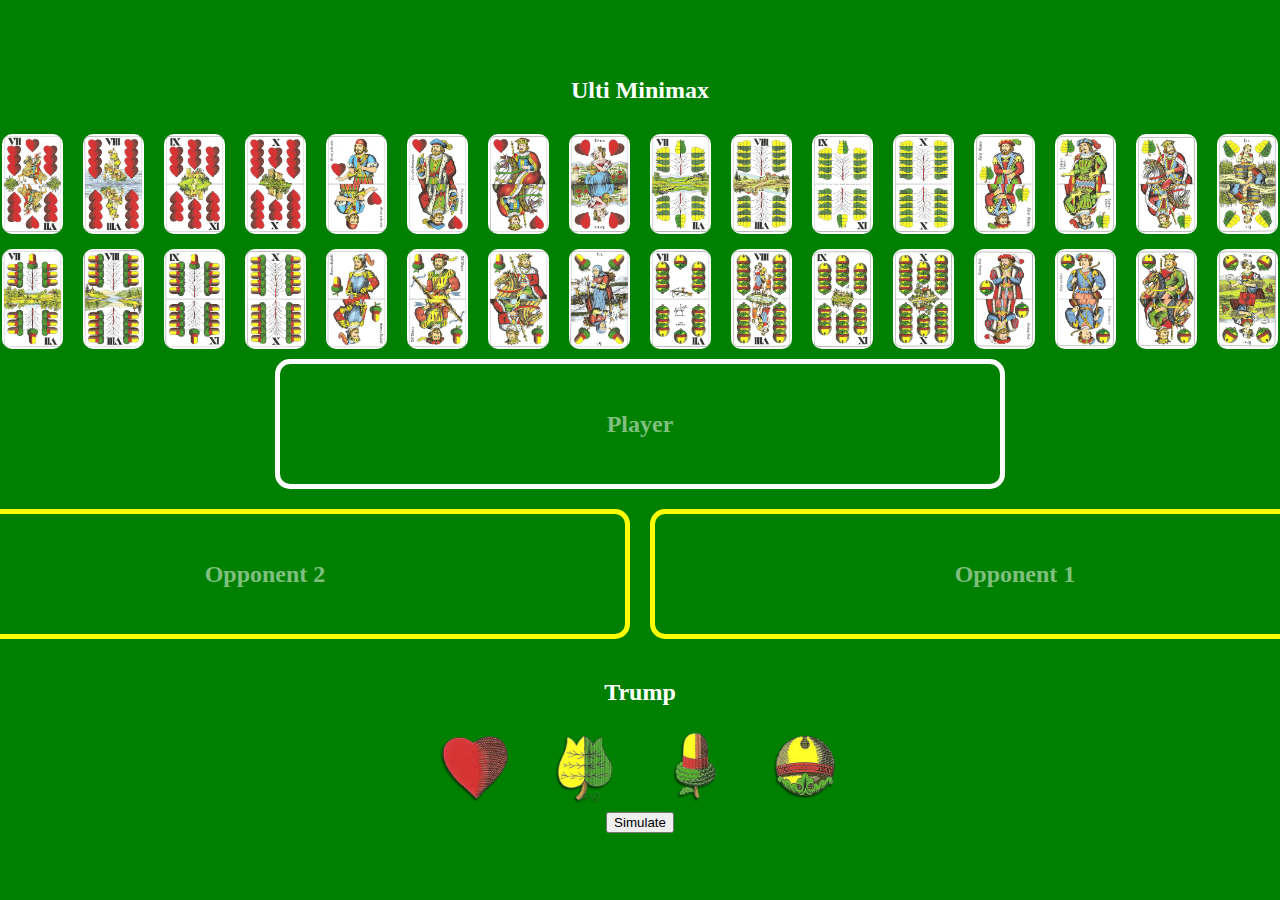
==== webapp/index.html @ 6cd1dfb7 "Background text in hand" ====
<!DOCTYPE html>
<html lang="en">
<head>
    <meta charset="UTF-8">
    <meta name="viewport" content="width=device-width, initial-scale=1.0">
    <title>Ulti Minimax</title>
    <link rel="stylesheet" href="styles.css">
	<script src="ulti_minimax.js" defer></script>
    <script src="index.js" defer></script>
</head>
<body>
	<h1 class="title-text">Ulti Minimax</h2>
	<div class="deck"></div>
    <div class="hand" id="player">
		<div class="background-text">Player</div>
	</div>
	<div class="opponents">
		<!-- Player and opponents are in left hand order -->
		<div class="hand" id="opponent_1">
			<div class="background-text">Opponent 2</div>
		</div>
		<div class="hand" id="opponent_0">
			<div class="background-text">Opponent 1</div>
		</div>
	</div>
    <h2 class="title-text">Trump</h2>
    <div class="trump-container">
        <img src="assets/images/piros.png" alt="Piros" class="trump">
        <img src="assets/images/zold.png" alt="Zold" class="trump">
        <img src="assets/images/makk.png" alt="Makk" class="trump">
        <img src="assets/images/tok.png" alt="Tok" class="trump">
    </div>
	<button id="simulate-button">Simulate</button>
	
	<div class="toast" id="toast">This is a toast message!</div>
</body>
</html>
---- webapp/styles.css ----
body {
    margin: 0;
    display: flex;
    flex-direction: column;
    align-items: center;
    justify-content: center;
    min-height: 100vh;
    background-color: green;
}

.deck {
    display: flex;
    flex-direction: column; /* Arrange items vertically */
    gap: 5px; /* Space between items */
    margin-top: 10px;
}

.card_suit {
    display: flex;
    gap: 20px;
    margin-top: 10px;
}

.card_placeholder {
    width: 61px;
    height: 100px;
}

.card {
    width: 61px;
    height: 100px;
    background-color: lightblue;
    display: flex;
    align-items: center;
    justify-content: center;
    border-radius: 10px;
    transition: transform 0.3s;
    /*cursor: pointer;*/
}

.card:hover {
    transform: scale(1.2);
}

.hand {
	position: relative; /* New positioning context for the background text */
    width: 730px;
    height: 130px;
    margin: 10px 0;
	padding: 10px; /* Add padding to loosen border */
    border: 5px solid yellow;
    border-radius: 15px;
    background-color: transparent;
    /*transition: border-color 0.3s;*/
	display: flex;
    gap: 10px;
	box-sizing: border-box; /* Ensure padding doesn't affect width */
}

.hand:hover {
    border-color: #ffff99; /* Light yellow (between yellow and white) */
}

.hand.active {
    border-color: white;
}

.background-text {
    position: absolute;
    top: 50%; /* Center vertically */
    left: 50%; /* Center horizontally */
    transform: translate(-50%, -50%); /* Adjust for perfect centering */
    z-index: 0; /* Stays in the background */
    font-size: 24px;
    color: rgba(255, 255, 255, 0.5); /* White 50% transparent */
	font-weight: bold;
    pointer-events: none; /* Prevent the text from interfering with interactions */
    white-space: nowrap;
}

.opponents {
    display: flex;
    gap: 20px; /* Space between opponent_0 and opponent_1 */
    margin-bottom: 20px; /* Add some space below the opponents container */
}

.title-text {
    margin: 10px 0 10px;
    font-size: 24px;
    color: white;
    text-align: center;
}

.trump-container {
    display: flex;
    gap: 20px;
    margin-top: 10px;
}

.trump {
    width: 80px;
    height: 76px;
    border: 5px solid transparent;
    border-radius: 10px;
    transition: transform 0.3s, border-color 0.3s;
}

.trump:hover {
    transform: scale(1.2);
}

.trump.active {
    border-color: white;
}

.toast {
	visibility: hidden; 
	position: fixed; 
	bottom: 200px; 
	left: 50%; 
	transform: translateX(-50%); 
	background-color: rgba(0, 0, 0, 0.7); 
	color: white; 
	padding: 10px 20px; 
	border-radius: 15px; 
	font-size: 32px;"
}
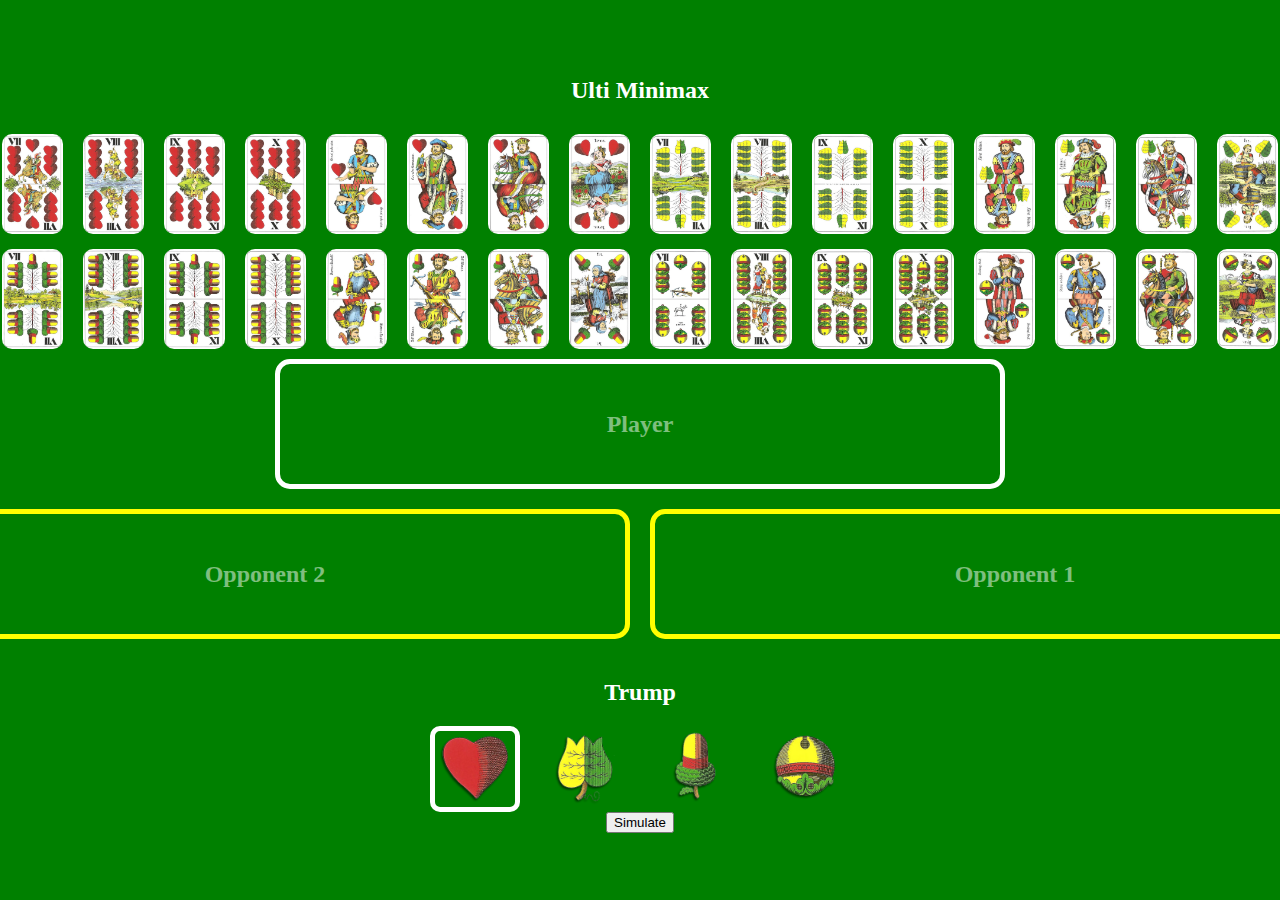
==== commit 02225f0f: "Trump is handed to simulation page" ====
--- a/webapp/index.html
+++ b/webapp/index.html
@@ -25,10 +25,10 @@
 	</div>
     <h2 class="title-text">Trump</h2>
     <div class="trump-container">
-        <img src="assets/images/piros.png" alt="Piros" class="trump">
-        <img src="assets/images/zold.png" alt="Zold" class="trump">
-        <img src="assets/images/makk.png" alt="Makk" class="trump">
-        <img src="assets/images/tok.png" alt="Tok" class="trump">
+        <img src="assets/images/piros.png" alt="Piros" class="trump" id="trump_0" data-index="0">
+        <img src="assets/images/zold.png" alt="Zold" class="trump" id="trump_1" data-index="1">
+        <img src="assets/images/makk.png" alt="Makk" class="trump" id="trump_2" data-index="2">
+        <img src="assets/images/tok.png" alt="Tok" class="trump" id="trump_3" data-index="3">
     </div>
 	<button id="simulate-button">Simulate</button>
 	
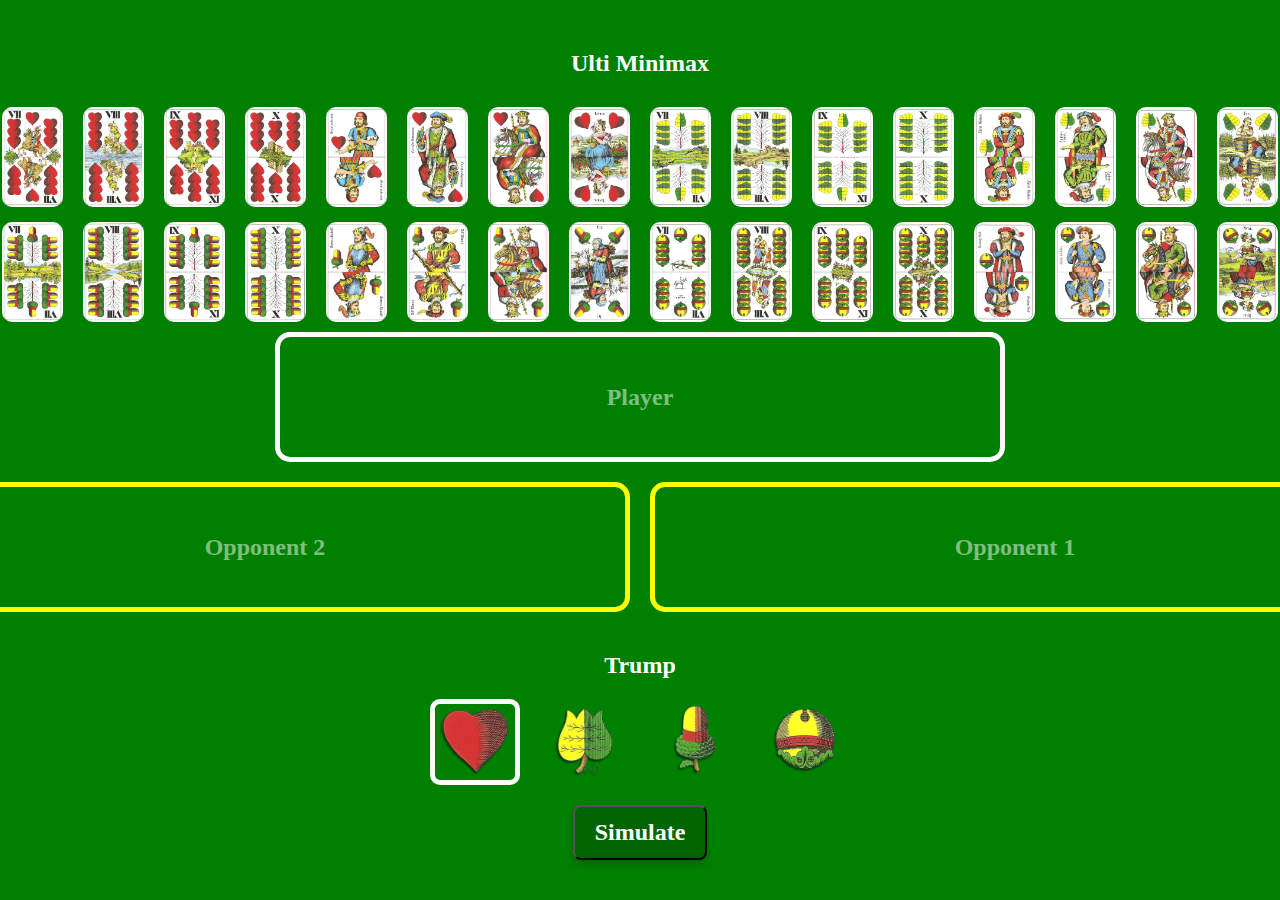
==== commit 6def123a: "Show buttons added" ====
--- a/webapp/index.html
+++ b/webapp/index.html
@@ -16,21 +16,21 @@
 	</div>
 	<div class="opponents">
 		<!-- Player and opponents are in left hand order -->
-		<div class="hand" id="opponent_1">
+		<div class="hand" id="opponent-1">
 			<div class="background-text">Opponent 2</div>
 		</div>
-		<div class="hand" id="opponent_0">
+		<div class="hand" id="opponent-0">
 			<div class="background-text">Opponent 1</div>
 		</div>
 	</div>
     <h2 class="title-text">Trump</h2>
     <div class="trump-container">
-        <img src="assets/images/piros.png" alt="Piros" class="trump" id="trump_0" data-index="0">
-        <img src="assets/images/zold.png" alt="Zold" class="trump" id="trump_1" data-index="1">
-        <img src="assets/images/makk.png" alt="Makk" class="trump" id="trump_2" data-index="2">
-        <img src="assets/images/tok.png" alt="Tok" class="trump" id="trump_3" data-index="3">
+        <img src="assets/images/piros.png" alt="Piros" class="trump" id="trump-0" data-index="0">
+        <img src="assets/images/zold.png" alt="Zold" class="trump" id="trump-1" data-index="1">
+        <img src="assets/images/makk.png" alt="Makk" class="trump" id="trump-2" data-index="2">
+        <img src="assets/images/tok.png" alt="Tok" class="trump" id="trump-3" data-index="3">
     </div>
-	<button id="simulate-button">Simulate</button>
+	<button class="green-button" id="simulate-button">Simulate</button>
 	
 	<div class="toast" id="toast">This is a toast message!</div>
 </body>
--- a/webapp/styles.css
+++ b/webapp/styles.css
@@ -15,13 +15,13 @@
     margin-top: 10px;
 }
 
-.card_suit {
+.card-suit {
     display: flex;
     gap: 20px;
     margin-top: 10px;
 }
 
-.card_placeholder {
+.card-placeholder {
     width: 61px;
     height: 100px;
 }
@@ -80,7 +80,7 @@
 
 .opponents {
     display: flex;
-    gap: 20px; /* Space between opponent_0 and opponent_1 */
+    gap: 20px; /* Space between opponent-0 and opponent-1 */
     margin-bottom: 20px; /* Add some space below the opponents container */
 }
 
@@ -89,6 +89,80 @@
     font-size: 24px;
     color: white;
     text-align: center;
+}
+
+.simulation-results {
+    display: flex;
+    align-items: center; /* Ensures items are vertically aligned */
+    justify-content: flex-start; /* Aligns items to the left */
+    gap: 10px; /* Space between the game-name and status */
+    width: 95%;
+    margin-bottom: 10px; /* Add spacing between game types */
+}
+
+.game-type {
+    display: flex;
+    align-items: center; /* Ensures items are vertically aligned */
+    justify-content: flex-start; /* Aligns items to the left */
+	height: 30px;
+    gap: 10px; /* Space between the game-name and status */
+    width: 95%;
+    margin-bottom: 10px; /* Add spacing between game types */
+}
+
+.game-name {
+    margin: 10px 0 10px;
+    min-width: 250px;
+    font-size: 24px;
+    color: white;
+    text-align: left;
+    margin: 0; /* Reset any margins to avoid spacing issues */
+}
+
+.status {
+	margin: 10px 0 10px;
+	min-width: 30px;
+    font-size: 24px;
+    color: white;
+    text-align: left;
+    flex: 1; /* Takes up remaining space, pushing the status to the right */
+    margin: 0; /* Reset any margins to avoid spacing issues */
+}
+
+.game-progression {
+    position: relative;
+    display: flex;
+    width: 1500px;
+    height: 500px;
+    top: 10px;
+    left: 10px;
+	background-color: white;
+}
+
+#card-00 {
+	position: absolute;
+	left: 100px;
+	top: 100px;
+}
+
+.loading {
+	border: 3px solid #ccc;
+    border-top: 3px solid orange;
+    border-radius: 50%;
+    width: 16px;
+    height: 16px;
+	flex-shrink: 0;
+    aspect-ratio: 1 / 1; /* Ensures the element stays square */
+    animation: spin 1s linear infinite;
+}
+
+@keyframes spin {
+	from {
+		transform: rotate(0deg);
+	}
+    to {
+		transform: rotate(360deg);
+    }
 }
 
 .trump-container {
@@ -111,6 +185,38 @@
 
 .trump.active {
     border-color: white;
+}
+
+.green-button {
+    margin-top: 20px;
+    /*background: linear-gradient(135deg, #6a11cb, #2575fc); /* Gradient */
+    background: #006400;
+    color: white;
+    font-size: 24px;
+    font-family: "Times New Roman";
+    font-weight: bold;
+    padding: 12px 20px;
+    border-radius: 8px; /* Rounded corners */
+    cursor: pointer; /* Pointer cursor on hover */
+    box-shadow: 0 4px 8px rgba(0, 0, 0, 0.2);
+    transition: all 0.3s ease; /* Smooth transition */
+}
+
+.green-button:hover {
+    transform: translateY(-6px); /* Hover lift effect */
+    box-shadow: 0 6px 12px rgba(0, 0, 0, 0.3); /* Enhanced shadow */  
+}
+
+.green-button:active {
+    transform: translateY(0); /* Reset on click */
+    box-shadow: 0 3px 6px rgba(0, 0, 0, 0.2); /* Subtle shadow */
+}
+
+:is(.green-button).smaller {
+    margin-top: 0px;
+    font-size: 14px;
+    padding: 6px 10px;
+    border-radius: 6px;
 }
 
 .toast {
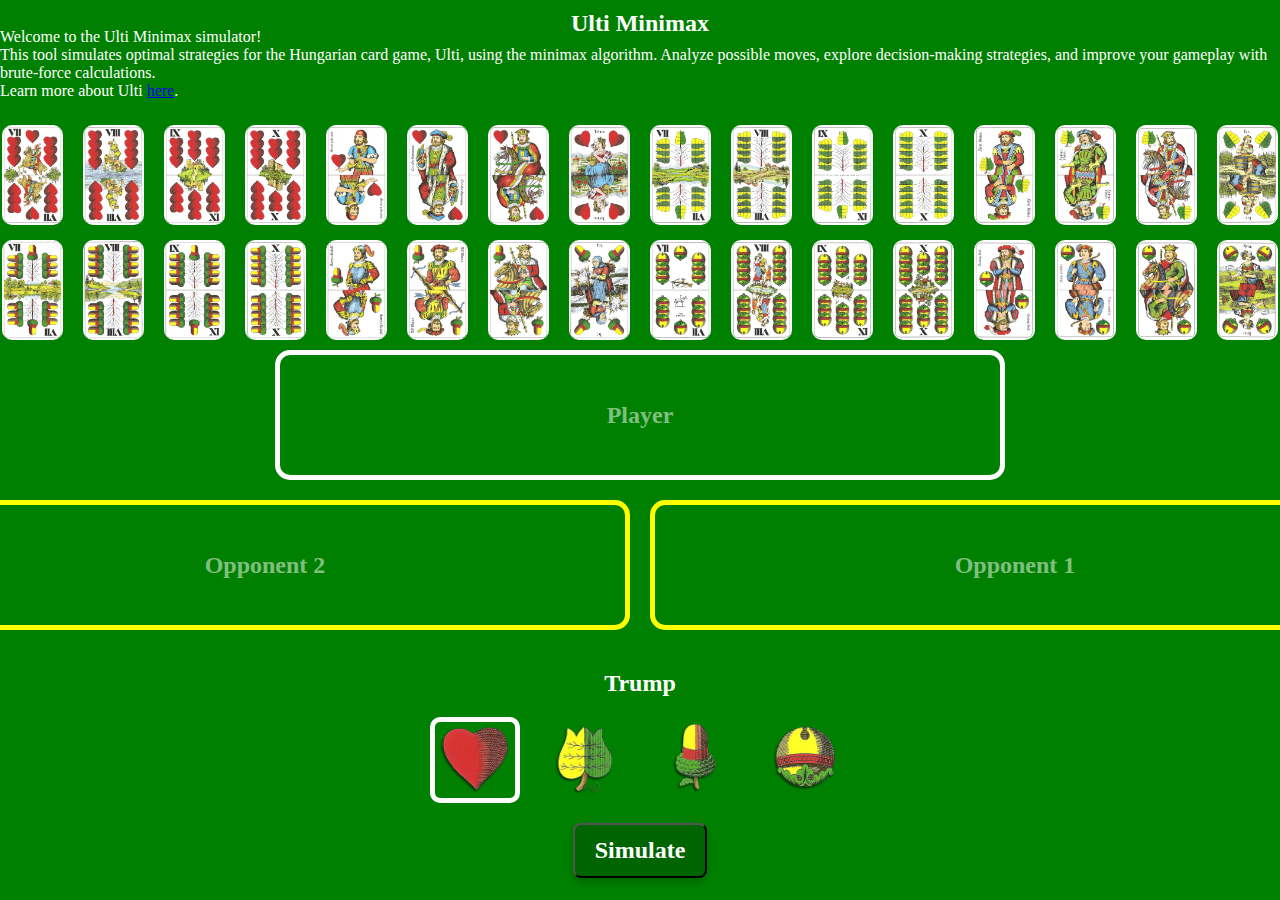
==== commit 04799c80: "Add description text" ====
--- a/webapp/index.html
+++ b/webapp/index.html
@@ -9,7 +9,13 @@
     <script src="index.js" defer></script>
 </head>
 <body>
-	<h1 class="title-text">Ulti Minimax</h2>
+	<h1 class="title-text">Ulti Minimax</h1>
+	<p class="subtitle-text">
+		Welcome to the Ulti Minimax simulator!<br>
+		This tool simulates optimal strategies for the Hungarian card game, Ulti, using the minimax algorithm. 
+		Analyze possible moves, explore decision-making strategies, and improve your gameplay with brute-force calculations.<br>
+		Learn more about Ulti <a href="https://en.wikipedia.org/wiki/Ulti_(card_game)" target="_blank">here</a>.
+	</p>
 	<div class="deck"></div>
     <div class="hand" id="player">
 		<div class="background-text">Player</div>
@@ -23,7 +29,7 @@
 			<div class="background-text">Opponent 1</div>
 		</div>
 	</div>
-    <h2 class="title-text">Trump</h2>
+    <h2 class="trump-text">Trump</h2>
     <div class="trump-container">
         <img src="assets/images/piros.png" alt="Piros" class="trump" id="trump-0" data-index="0">
         <img src="assets/images/zold.png" alt="Zold" class="trump" id="trump-1" data-index="1">
--- a/webapp/styles.css
+++ b/webapp/styles.css
@@ -89,6 +89,24 @@
     font-size: 24px;
     color: white;
     text-align: center;
+    position: absolute;
+    top: 0;
+    left: 50%;
+    transform: translateX(-50%);
+    width: 100%;
+}
+
+.subtitle-text {
+	margin: 5px 0 5px;
+    text-align: left;
+    color: white;
+}
+
+.trump-text {
+    margin: 10px 0 10px;
+    font-size: 24px;
+    color: white;
+    text-align: center;
 }
 
 .simulation-results {
@@ -129,20 +147,14 @@
     margin: 0; /* Reset any margins to avoid spacing issues */
 }
 
-.game-progression {
+#game-progression {
     position: relative;
     display: flex;
     width: 1500px;
     height: 500px;
     top: 10px;
     left: 10px;
-	background-color: white;
-}
-
-#card-00 {
-	position: absolute;
-	left: 100px;
-	top: 100px;
+	background-color: green;
 }
 
 .loading {
@@ -214,8 +226,8 @@
 
 :is(.green-button).smaller {
     margin-top: 0px;
-    font-size: 14px;
-    padding: 6px 10px;
+    font-size: 16px;
+    padding: 4px 8px;
     border-radius: 6px;
 }
 
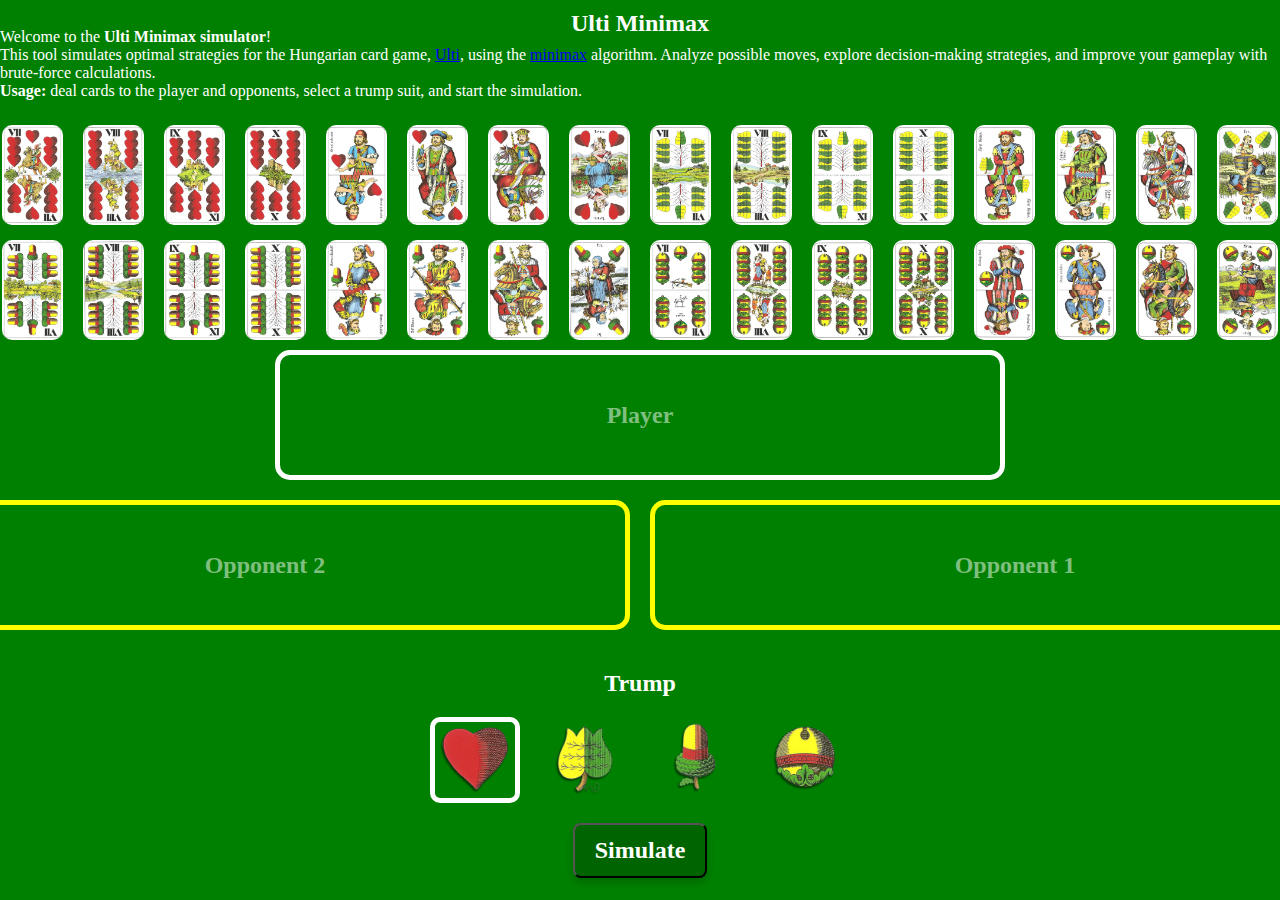
==== commit 37b4f28a: "Add more description text" ====
--- a/webapp/index.html
+++ b/webapp/index.html
@@ -11,10 +11,12 @@
 <body>
 	<h1 class="title-text">Ulti Minimax</h1>
 	<p class="subtitle-text">
-		Welcome to the Ulti Minimax simulator!<br>
-		This tool simulates optimal strategies for the Hungarian card game, Ulti, using the minimax algorithm. 
+		Welcome to the <strong>Ulti Minimax simulator</strong>!<br>
+		This tool simulates optimal strategies for the Hungarian card game, 
+		<a href="https://en.wikipedia.org/wiki/Ulti_(card_game)" target="_blank">Ulti</a>, using the 
+		<a href="https://en.wikipedia.org/wiki/Minimax" target="_blank">minimax</a> algorithm. 
 		Analyze possible moves, explore decision-making strategies, and improve your gameplay with brute-force calculations.<br>
-		Learn more about Ulti <a href="https://en.wikipedia.org/wiki/Ulti_(card_game)" target="_blank">here</a>.
+		<strong>Usage:</strong> deal cards to the player and opponents, select a trump suit, and start the simulation.
 	</p>
 	<div class="deck"></div>
     <div class="hand" id="player">
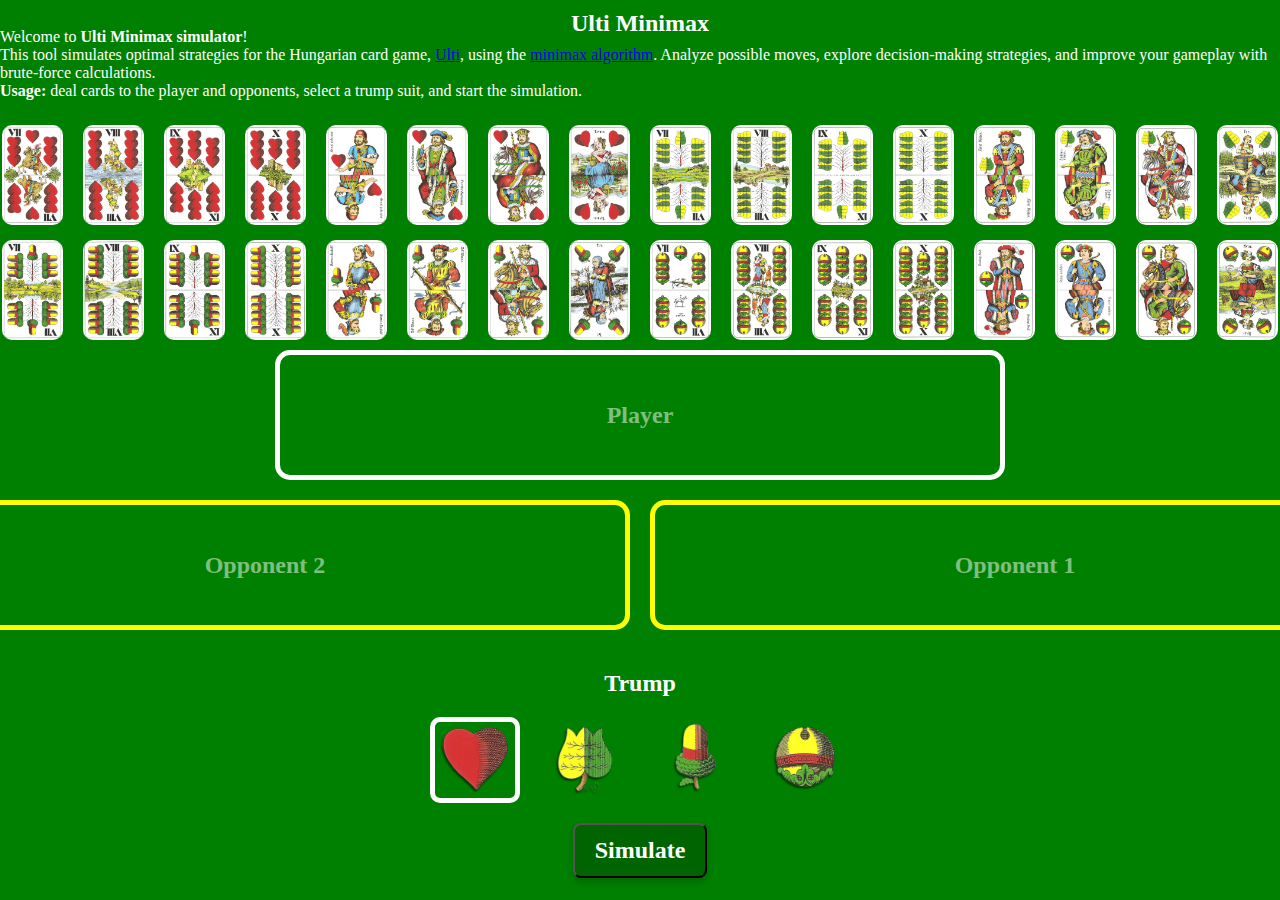
==== commit dcf441cb: "No Trump Party is removed from UI" ====
--- a/webapp/index.html
+++ b/webapp/index.html
@@ -11,10 +11,10 @@
 <body>
 	<h1 class="title-text">Ulti Minimax</h1>
 	<p class="subtitle-text">
-		Welcome to the <strong>Ulti Minimax simulator</strong>!<br>
+		Welcome to <strong>Ulti Minimax simulator</strong>!<br>
 		This tool simulates optimal strategies for the Hungarian card game, 
-		<a href="https://en.wikipedia.org/wiki/Ulti_(card_game)" target="_blank">Ulti</a>, using the 
-		<a href="https://en.wikipedia.org/wiki/Minimax" target="_blank">minimax</a> algorithm. 
+		<a href="https://en.wikipedia.org/wiki/Ulti" target="_blank">Ulti</a>, using the 
+		<a href="https://en.wikipedia.org/wiki/Minimax" target="_blank">minimax algorithm</a>. 
 		Analyze possible moves, explore decision-making strategies, and improve your gameplay with brute-force calculations.<br>
 		<strong>Usage:</strong> deal cards to the player and opponents, select a trump suit, and start the simulation.
 	</p>
@@ -31,7 +31,7 @@
 			<div class="background-text">Opponent 1</div>
 		</div>
 	</div>
-    <h2 class="trump-text">Trump</h2>
+    <h2 class="main-text">Trump</h2>
     <div class="trump-container">
         <img src="assets/images/piros.png" alt="Piros" class="trump" id="trump-0" data-index="0">
         <img src="assets/images/zold.png" alt="Zold" class="trump" id="trump-1" data-index="1">
--- a/webapp/styles.css
+++ b/webapp/styles.css
@@ -102,7 +102,7 @@
     color: white;
 }
 
-.trump-text {
+.main-text {
     margin: 10px 0 10px;
     font-size: 24px;
     color: white;
